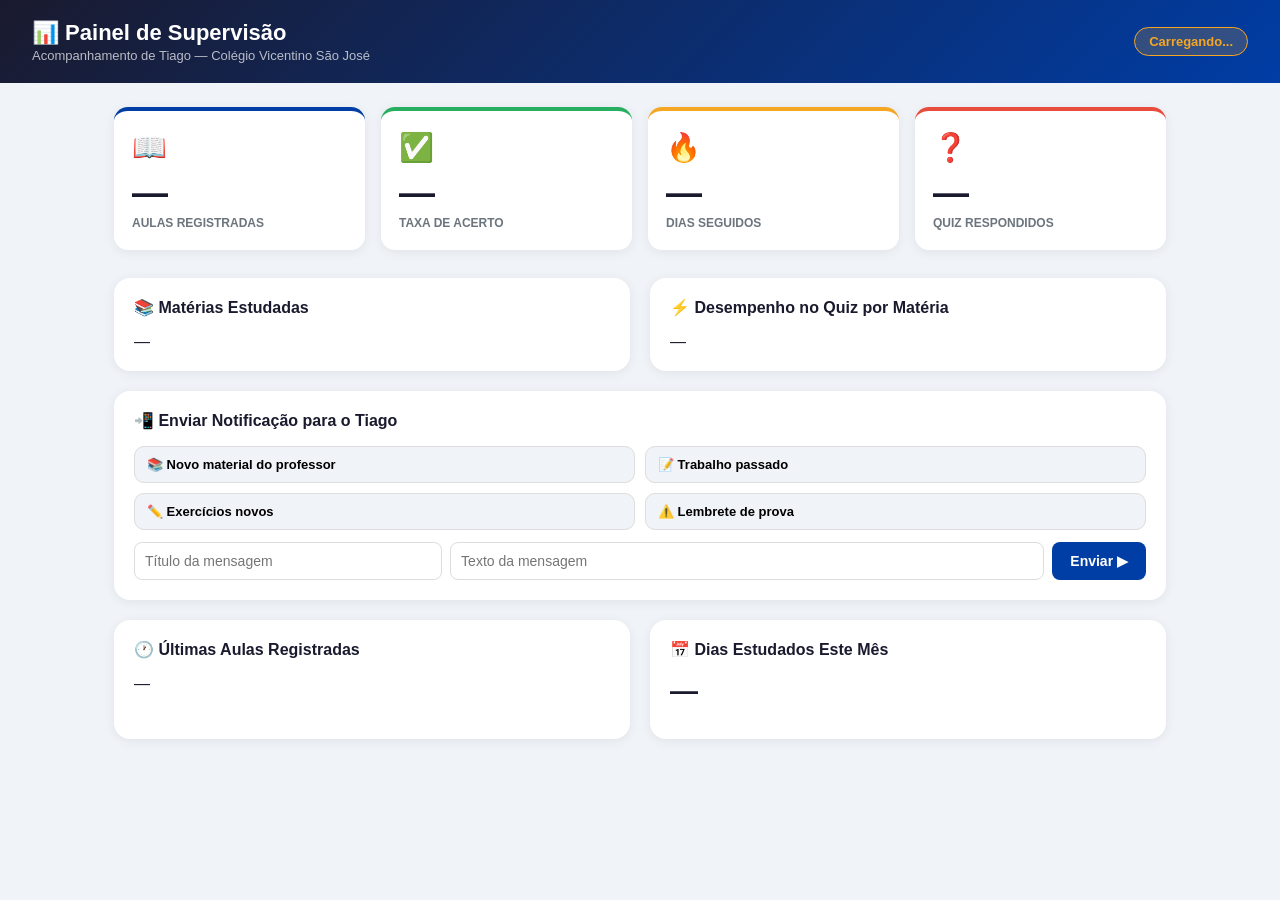
==== static/pais.html @ 263b2558 "Sistema de Estudos Tiago — deploy Railway" ====
<!DOCTYPE html>
<html lang="pt-BR">
<head>
<meta charset="UTF-8">
<meta name="viewport" content="width=device-width, initial-scale=1.0">
<title>📊 Painel dos Pais — Sistema Tiago</title>
<style>
* { box-sizing: border-box; margin: 0; padding: 0; }
body {
  font-family: -apple-system, BlinkMacSystemFont, 'Segoe UI', sans-serif;
  background: #f0f4f8; color: #1a1a2e; min-height: 100vh;
}
.header {
  background: linear-gradient(135deg, #1a1a2e 0%, #003DA5 100%);
  color: white; padding: 20px 32px;
  display: flex; align-items: center; justify-content: space-between;
}
.header h1 { font-size: 22px; font-weight: 800; }
.header-sub { font-size: 13px; opacity: 0.7; margin-top: 2px; }
.header-badge {
  background: rgba(245,166,35,0.2); border: 1.5px solid #F5A623;
  border-radius: 20px; padding: 6px 14px; font-size: 13px; font-weight: 700; color: #F5A623;
}
.container { max-width: 1100px; margin: 0 auto; padding: 24px 24px 48px; }

/* Grid */
.stats-grid { display: grid; grid-template-columns: repeat(4,1fr); gap: 16px; margin-bottom: 28px; }
.stat-card {
  background: white; border-radius: 14px; padding: 20px 18px;
  box-shadow: 0 2px 12px rgba(0,0,0,0.07); border-top: 4px solid;
}
.stat-card.blue   { border-color: #003DA5; }
.stat-card.green  { border-color: #27AE60; }
.stat-card.gold   { border-color: #F5A623; }
.stat-card.red    { border-color: #E74C3C; }
.stat-icon { font-size: 28px; margin-bottom: 8px; }
.stat-num  { font-size: 36px; font-weight: 900; }
.stat-label { font-size: 12px; color: #6C757D; font-weight: 600; text-transform: uppercase; margin-top: 2px; }

/* Row */
.row { display: grid; grid-template-columns: 1fr 1fr; gap: 20px; margin-bottom: 20px; }
.card { background: white; border-radius: 16px; padding: 20px; box-shadow: 0 2px 12px rgba(0,0,0,0.07); }
.card-title { font-size: 16px; font-weight: 700; margin-bottom: 16px; display: flex; align-items: center; gap: 8px; }

/* Matérias */
.materia-row {
  display: flex; align-items: center; gap: 12px;
  padding: 10px 0; border-bottom: 1px solid #f0f0f0;
}
.materia-row:last-child { border-bottom: none; }
.materia-nome { min-width: 130px; font-size: 14px; font-weight: 600; }
.progress-bar { flex: 1; height: 8px; background: #E9ECEF; border-radius: 99px; }
.progress-fill { height: 100%; border-radius: 99px; background: linear-gradient(90deg, #003DA5, #0052CC); }
.materia-count { min-width: 60px; text-align: right; font-size: 13px; color: #6C757D; }

/* Aulas */
.aula-item {
  padding: 12px 0; border-bottom: 1px solid #f0f0f0;
}
.aula-item:last-child { border-bottom: none; }
.aula-item-header { display: flex; justify-content: space-between; margin-bottom: 4px; }
.aula-mat { font-size: 13px; font-weight: 700; color: #003DA5; }
.aula-data { font-size: 12px; color: #6C757D; }
.aula-cap { font-size: 12px; color: #6C757D; margin-bottom: 4px; }
.aula-resumo { font-size: 13px; color: #333; line-height: 1.5; }
.tag {
  display: inline-block; font-size: 10px; font-weight: 700;
  border-radius: 99px; padding: 2px 8px; margin-top: 4px;
}
.tag-trim { background: #E9ECEF; color: #6C757D; }
.tag-fonte { background: rgba(0,61,165,0.1); color: #003DA5; }

/* Quiz desempenho */
.quiz-mat-row {
  display: flex; align-items: center; gap: 12px;
  padding: 10px 0; border-bottom: 1px solid #f0f0f0;
}
.quiz-mat-row:last-child { border-bottom: none; }
.qm-nome { flex: 1; font-size: 14px; font-weight: 600; }
.qm-resps { font-size: 13px; color: #6C757D; min-width: 80px; }
.taxa-badge {
  min-width: 60px; text-align: center; padding: 3px 10px;
  border-radius: 99px; font-size: 13px; font-weight: 700;
}
.taxa-alto  { background: rgba(39,174,96,0.1);  color: #27AE60; }
.taxa-medio { background: rgba(245,166,35,0.1); color: #F5A623; }
.taxa-baixo { background: rgba(231,76,60,0.1);  color: #E74C3C; }

/* Calendário streak */
.streak-grid {
  display: grid; grid-template-columns: repeat(7, 1fr);
  gap: 4px; margin-top: 8px;
}
.streak-day {
  aspect-ratio: 1; border-radius: 4px; background: #E9ECEF;
  display: flex; align-items: center; justify-content: center;
  font-size: 10px; color: #6C757D; font-weight: 600;
}
.streak-day.estudou { background: #003DA5; color: white; }
.streak-day.hoje { outline: 2px solid #F5A623; }

.full-row { margin-bottom: 20px; }

/* Alertas */
.alerta {
  background: rgba(231,76,60,0.08); border: 1.5px solid rgba(231,76,60,0.25);
  border-radius: 12px; padding: 14px 16px; margin-bottom: 12px;
  display: flex; align-items: flex-start; gap: 10px;
}
.alerta-icon { font-size: 20px; flex-shrink: 0; }
.alerta-texto { font-size: 14px; line-height: 1.5; }
.alerta-titulo { font-weight: 700; margin-bottom: 2px; }

.alerta-ok {
  background: rgba(39,174,96,0.08); border-color: rgba(39,174,96,0.25);
}

.notif-btn {
  background: #f0f4f8; border: 1.5px solid #ddd; border-radius: 10px;
  padding: 10px 12px; font-size: 13px; font-weight: 600; cursor: pointer;
  text-align: left; transition: background 0.15s;
}
.notif-btn:hover { background: #e2e8f0; border-color: #003DA5; }

@media (max-width: 768px) {
  .stats-grid { grid-template-columns: 1fr 1fr; }
  .row { grid-template-columns: 1fr; }
  div[style*="grid-template-columns:1fr 1fr"] { grid-template-columns: 1fr !important; }
}
</style>
</head>
<body>

<div class="header">
  <div>
    <h1>📊 Painel de Supervisão</h1>
    <div class="header-sub">Acompanhamento de Tiago — Colégio Vicentino São José</div>
  </div>
  <div id="status-badge" class="header-badge">Carregando...</div>
</div>

<div class="container">

  <!-- Stats gerais -->
  <div class="stats-grid">
    <div class="stat-card blue">
      <div class="stat-icon">📖</div>
      <div class="stat-num" id="p-aulas">—</div>
      <div class="stat-label">Aulas Registradas</div>
    </div>
    <div class="stat-card green">
      <div class="stat-icon">✅</div>
      <div class="stat-num" id="p-taxa">—</div>
      <div class="stat-label">Taxa de Acerto</div>
    </div>
    <div class="stat-card gold">
      <div class="stat-icon">🔥</div>
      <div class="stat-num" id="p-streak">—</div>
      <div class="stat-label">Dias Seguidos</div>
    </div>
    <div class="stat-card red">
      <div class="stat-icon">❓</div>
      <div class="stat-num" id="p-quiz">—</div>
      <div class="stat-label">Quiz Respondidos</div>
    </div>
  </div>

  <!-- Alertas -->
  <div id="alertas-container" class="full-row"></div>

  <!-- Row: Matérias + Desempenho quiz -->
  <div class="row">
    <div class="card">
      <div class="card-title">📚 Matérias Estudadas</div>
      <div id="p-materias">—</div>
    </div>
    <div class="card">
      <div class="card-title">⚡ Desempenho no Quiz por Matéria</div>
      <div id="p-quiz-detalhe">—</div>
    </div>
  </div>

  <!-- Notificação manual -->
  <div class="full-row">
    <div class="card">
      <div class="card-title">📲 Enviar Notificação para o Tiago</div>
      <div style="display:grid;grid-template-columns:1fr 1fr;gap:10px;margin-bottom:12px">
        <button class="notif-btn" onclick="enviarNotif('📚 Novo material!', 'Professor adicionou material novo. Confira no sistema!')">📚 Novo material do professor</button>
        <button class="notif-btn" onclick="enviarNotif('📝 Novo trabalho!', 'Foi passado um trabalho novo. Registre no sistema para organizar!')">📝 Trabalho passado</button>
        <button class="notif-btn" onclick="enviarNotif('✏️ Exercícios novos!', 'Há exercícios novos para fazer. Bora praticar!')">✏️ Exercícios novos</button>
        <button class="notif-btn" onclick="enviarNotif('⚠️ Prova se aproximando!', 'Não esqueça de usar a aba Véspera de Jogo para se preparar!')">⚠️ Lembrete de prova</button>
      </div>
      <div style="display:flex;gap:8px">
        <input id="notif-titulo" type="text" placeholder="Título da mensagem" style="flex:1;padding:10px;border:1.5px solid #ddd;border-radius:8px;font-size:14px">
        <input id="notif-corpo" type="text" placeholder="Texto da mensagem" style="flex:2;padding:10px;border:1.5px solid #ddd;border-radius:8px;font-size:14px">
        <button onclick="enviarNotifCustom()" style="background:#003DA5;color:white;border:none;border-radius:8px;padding:10px 18px;font-size:14px;font-weight:700;cursor:pointer">Enviar ▶</button>
      </div>
      <div id="notif-feedback" style="margin-top:8px;font-size:13px;color:#27AE60;display:none">✅ Notificação enviada!</div>
    </div>
  </div>

  <!-- Row: Últimas aulas + Streak -->
  <div class="row">
    <div class="card">
      <div class="card-title">🕐 Últimas Aulas Registradas</div>
      <div id="p-ultimas">—</div>
    </div>
    <div class="card">
      <div class="card-title">📅 Dias Estudados Este Mês</div>
      <div id="p-dias-count" style="font-size:28px;font-weight:800;margin-bottom:12px">—</div>
      <div id="p-calendario"></div>
    </div>
  </div>

</div>

<script>
async function carregarPainel() {
  const res = await fetch('/api/stats');
  const data = await res.json();

  // Status badge
  const streak = data.streak_atual;
  const badge = document.getElementById('status-badge');
  if (streak === 0) {
    badge.textContent = '⚠️ Sem treino hoje';
    badge.style.borderColor = '#E74C3C';
    badge.style.color = '#E74C3C';
    badge.style.background = 'rgba(231,76,60,0.1)';
  } else {
    badge.textContent = `🔥 ${streak} dias seguidos`;
  }

  // Cards
  document.getElementById('p-aulas').textContent   = data.total_aulas;
  document.getElementById('p-taxa').textContent    = `${data.taxa_acerto}%`;
  document.getElementById('p-streak').textContent  = data.streak_atual;
  document.getElementById('p-quiz').textContent    = data.total_respostas;
  document.getElementById('p-dias-count').textContent = `${data.dias_estudados_mes} dias`;

  // Alertas
  const alertasEl = document.getElementById('alertas-container');
  const hoje = new Date().toISOString().split('T')[0];
  const temAulaHoje = data.ultimas_aulas.some(a => a.data === hoje || a.criado_em?.startsWith(hoje));
  const alertas = [];

  if (data.total_aulas === 0) {
    alertas.push({ ok: false, icon: '🚨', titulo: 'Sistema ainda não foi usado', texto: 'Nenhuma aula foi registrada até agora. Incentive o Tiago a registrar a primeira aula de hoje!' });
  } else if (!temAulaHoje && streak === 0) {
    alertas.push({ ok: false, icon: '⚠️', titulo: 'Nenhum registro hoje', texto: 'Tiago ainda não registrou aulas hoje. O streak foi interrompido.' });
  } else if (temAulaHoje) {
    alertas.push({ ok: true, icon: '✅', titulo: 'Tiago estudou hoje!', texto: `Registros feitos hoje. Streak atual: ${streak} dias consecutivos.` });
  }

  if (data.taxa_acerto > 0 && data.taxa_acerto < 50) {
    alertas.push({ ok: false, icon: '📉', titulo: 'Taxa de acerto baixa no quiz', texto: `Taxa atual de ${data.taxa_acerto}%. Pode ser útil revisar o conteúdo juntos nas matérias com mais erros.` });
  }

  alertasEl.innerHTML = alertas.map(a => `
    <div class="alerta ${a.ok ? 'alerta-ok' : ''}">
      <div class="alerta-icon">${a.icon}</div>
      <div class="alerta-texto">
        <div class="alerta-titulo">${a.titulo}</div>
        ${a.texto}
      </div>
    </div>
  `).join('');

  // Matérias
  const maxAulas = Math.max(...data.por_materia.map(m => m.total_aulas), 1);
  document.getElementById('p-materias').innerHTML = data.por_materia.length === 0
    ? '<div style="color:#999;font-size:13px">Nenhuma aula registrada.</div>'
    : data.por_materia.map(m => `
      <div class="materia-row">
        <div class="materia-nome">${m.materia}</div>
        <div class="progress-bar">
          <div class="progress-fill" style="width:${Math.round(m.total_aulas/maxAulas*100)}%"></div>
        </div>
        <div class="materia-count">${m.total_aulas} aula${m.total_aulas !== 1 ? 's' : ''}</div>
      </div>
    `).join('');

  // Quiz por matéria
  document.getElementById('p-quiz-detalhe').innerHTML = data.desempenho_quiz.length === 0
    ? '<div style="color:#999;font-size:13px">Nenhum quiz respondido ainda.</div>'
    : data.desempenho_quiz.map(d => {
        const taxa = d.respostas > 0 ? Math.round(d.corretas / d.respostas * 100) : 0;
        const classe = taxa >= 70 ? 'taxa-alto' : taxa >= 50 ? 'taxa-medio' : 'taxa-baixo';
        return `
          <div class="quiz-mat-row">
            <div class="qm-nome">${d.materia}</div>
            <div class="qm-resps">${d.respostas} resp.</div>
            <div class="taxa-badge ${classe}">${taxa}%</div>
          </div>
        `;
      }).join('');

  // Últimas aulas
  document.getElementById('p-ultimas').innerHTML = data.ultimas_aulas.length === 0
    ? '<div style="color:#999;font-size:13px">Nenhuma aula registrada.</div>'
    : data.ultimas_aulas.map(a => `
        <div class="aula-item">
          <div class="aula-item-header">
            <div class="aula-mat">${a.materia}</div>
            <div class="aula-data">${formatarData(a.data)}</div>
          </div>
          ${a.capitulo ? `<div class="aula-cap">📖 ${a.capitulo}</div>` : ''}
          <div class="aula-resumo">${(a.resumo || '').substring(0,150)}${(a.resumo || '').length > 150 ? '...' : ''}</div>
          <span class="tag tag-trim">${a.trimestre}</span>
        </div>
      `).join('');

  // Calendário do mês
  const agora = new Date();
  const diasNoMes = new Date(agora.getFullYear(), agora.getMonth() + 1, 0).getDate();
  const diasEstudados = new Set();

  // Buscar dados de streaks
  try {
    const aulasRes = await fetch('/api/aulas');
    const aulasData = await aulasRes.json();
    aulasData.aulas.forEach(a => diasEstudados.add(a.data?.substring(0, 10)));
  } catch(e) {}

  const hoje2 = agora.toISOString().split('T')[0];
  document.getElementById('p-calendario').innerHTML = `
    <div class="streak-grid">
      ${Array.from({length: diasNoMes}, (_, i) => {
        const d = i + 1;
        const dateStr = `${agora.getFullYear()}-${String(agora.getMonth()+1).padStart(2,'0')}-${String(d).padStart(2,'0')}`;
        const estudou = diasEstudados.has(dateStr);
        const ehHoje = dateStr === hoje2;
        return `<div class="streak-day ${estudou ? 'estudou' : ''} ${ehHoje ? 'hoje' : ''}" title="${d}/${agora.getMonth()+1}">${d}</div>`;
      }).join('')}
    </div>
    <div style="margin-top:12px;font-size:12px;color:#6C757D;display:flex;gap:16px">
      <span>🟦 Estudou</span>
      <span>⬜ Sem registro</span>
      <span style="outline:2px solid #F5A623;display:inline-block;width:14px;height:14px;border-radius:3px"></span> Hoje
    </div>
  `;

  // Auto-refresh a cada 5 minutos
  setTimeout(carregarPainel, 300000);
}

function formatarData(dateStr) {
  if (!dateStr) return '';
  const d = new Date(dateStr + 'T12:00:00');
  return d.toLocaleDateString('pt-BR', { day: '2-digit', month: '2-digit', year: '2-digit' });
}

carregarPainel();

async function enviarNotif(titulo, corpo) {
  await fetch('/api/push/enviar', {
    method: 'POST',
    headers: { 'Content-Type': 'application/json' },
    body: JSON.stringify({ titulo, corpo })
  });
  mostrarFeedback();
}

async function enviarNotifCustom() {
  const titulo = document.getElementById('notif-titulo').value.trim();
  const corpo  = document.getElementById('notif-corpo').value.trim();
  if (!titulo || !corpo) return alert('Preencha título e texto.');
  await enviarNotif(titulo, corpo);
  document.getElementById('notif-titulo').value = '';
  document.getElementById('notif-corpo').value  = '';
}

function mostrarFeedback() {
  const el = document.getElementById('notif-feedback');
  el.style.display = 'block';
  setTimeout(() => el.style.display = 'none', 3000);
}
</script>
</body>
</html>
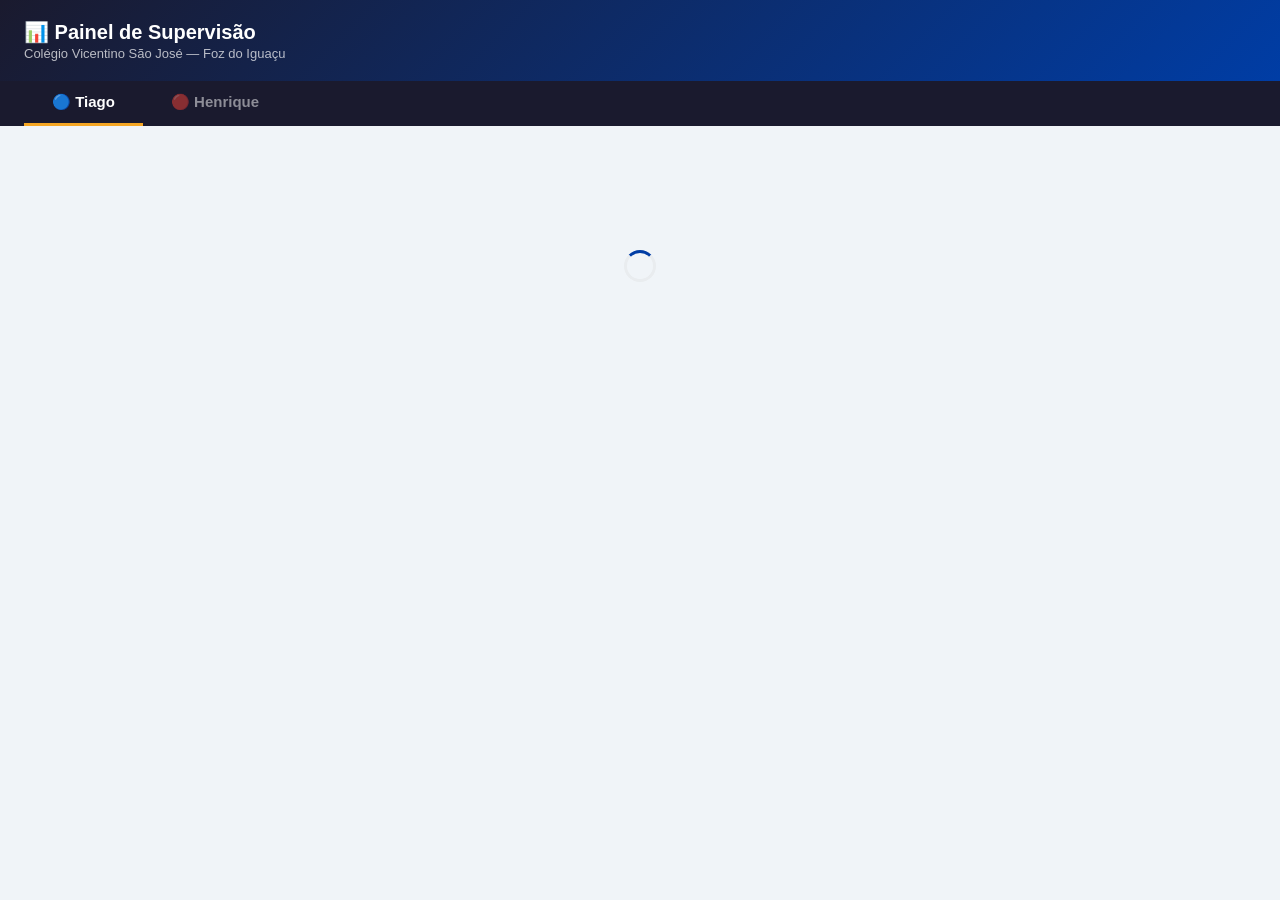
==== commit 25f1f2e5: "Painel dos pais com abas Tiago/Henrique e notificação por usuário" ====
--- a/static/pais.html
+++ b/static/pais.html
@@ -3,369 +3,273 @@
 <head>
 <meta charset="UTF-8">
 <meta name="viewport" content="width=device-width, initial-scale=1.0">
-<title>📊 Painel dos Pais — Sistema Tiago</title>
+<title>📊 Painel dos Pais</title>
 <style>
 * { box-sizing: border-box; margin: 0; padding: 0; }
-body {
-  font-family: -apple-system, BlinkMacSystemFont, 'Segoe UI', sans-serif;
-  background: #f0f4f8; color: #1a1a2e; min-height: 100vh;
-}
-.header {
-  background: linear-gradient(135deg, #1a1a2e 0%, #003DA5 100%);
-  color: white; padding: 20px 32px;
-  display: flex; align-items: center; justify-content: space-between;
-}
-.header h1 { font-size: 22px; font-weight: 800; }
+body { font-family: -apple-system, BlinkMacSystemFont, 'Segoe UI', sans-serif; background: #f0f4f8; color: #1a1a2e; min-height: 100vh; }
+
+.header { background: linear-gradient(135deg, #1a1a2e 0%, #003DA5 100%); color: white; padding: 20px 24px; }
+.header h1 { font-size: 20px; font-weight: 800; }
 .header-sub { font-size: 13px; opacity: 0.7; margin-top: 2px; }
-.header-badge {
-  background: rgba(245,166,35,0.2); border: 1.5px solid #F5A623;
-  border-radius: 20px; padding: 6px 14px; font-size: 13px; font-weight: 700; color: #F5A623;
-}
+
+.tabs { display: flex; gap: 0; background: #1a1a2e; padding: 0 24px; }
+.tab {
+  padding: 12px 28px; font-size: 15px; font-weight: 700; cursor: pointer;
+  color: rgba(255,255,255,0.5); border-bottom: 3px solid transparent;
+  transition: all 0.15s;
+}
+.tab.ativo { color: white; border-bottom-color: #F5A623; }
+
 .container { max-width: 1100px; margin: 0 auto; padding: 24px 24px 48px; }
 
-/* Grid */
-.stats-grid { display: grid; grid-template-columns: repeat(4,1fr); gap: 16px; margin-bottom: 28px; }
-.stat-card {
-  background: white; border-radius: 14px; padding: 20px 18px;
-  box-shadow: 0 2px 12px rgba(0,0,0,0.07); border-top: 4px solid;
-}
-.stat-card.blue   { border-color: #003DA5; }
-.stat-card.green  { border-color: #27AE60; }
-.stat-card.gold   { border-color: #F5A623; }
-.stat-card.red    { border-color: #E74C3C; }
-.stat-icon { font-size: 28px; margin-bottom: 8px; }
-.stat-num  { font-size: 36px; font-weight: 900; }
-.stat-label { font-size: 12px; color: #6C757D; font-weight: 600; text-transform: uppercase; margin-top: 2px; }
-
-/* Row */
+.stats-grid { display: grid; grid-template-columns: repeat(4,1fr); gap: 16px; margin-bottom: 24px; }
+.stat-card { background: white; border-radius: 14px; padding: 20px 18px; box-shadow: 0 2px 12px rgba(0,0,0,0.07); border-top: 4px solid; }
+.stat-card.blue  { border-color: #003DA5; }
+.stat-card.green { border-color: #27AE60; }
+.stat-card.gold  { border-color: #F5A623; }
+.stat-card.red   { border-color: #E74C3C; }
+.stat-icon  { font-size: 26px; margin-bottom: 8px; }
+.stat-num   { font-size: 34px; font-weight: 900; }
+.stat-label { font-size: 11px; color: #6C757D; font-weight: 600; text-transform: uppercase; margin-top: 2px; }
+
 .row { display: grid; grid-template-columns: 1fr 1fr; gap: 20px; margin-bottom: 20px; }
 .card { background: white; border-radius: 16px; padding: 20px; box-shadow: 0 2px 12px rgba(0,0,0,0.07); }
-.card-title { font-size: 16px; font-weight: 700; margin-bottom: 16px; display: flex; align-items: center; gap: 8px; }
-
-/* Matérias */
-.materia-row {
-  display: flex; align-items: center; gap: 12px;
-  padding: 10px 0; border-bottom: 1px solid #f0f0f0;
-}
+.card-title { font-size: 15px; font-weight: 700; margin-bottom: 14px; display: flex; align-items: center; gap: 8px; }
+.full-row { margin-bottom: 20px; }
+
+.materia-row { display: flex; align-items: center; gap: 12px; padding: 9px 0; border-bottom: 1px solid #f0f0f0; }
 .materia-row:last-child { border-bottom: none; }
-.materia-nome { min-width: 130px; font-size: 14px; font-weight: 600; }
-.progress-bar { flex: 1; height: 8px; background: #E9ECEF; border-radius: 99px; }
+.materia-nome { min-width: 130px; font-size: 13px; font-weight: 600; }
+.progress-bar { flex: 1; height: 7px; background: #E9ECEF; border-radius: 99px; }
 .progress-fill { height: 100%; border-radius: 99px; background: linear-gradient(90deg, #003DA5, #0052CC); }
-.materia-count { min-width: 60px; text-align: right; font-size: 13px; color: #6C757D; }
-
-/* Aulas */
-.aula-item {
-  padding: 12px 0; border-bottom: 1px solid #f0f0f0;
-}
+.materia-count { min-width: 60px; text-align: right; font-size: 12px; color: #6C757D; }
+
+.aula-item { padding: 11px 0; border-bottom: 1px solid #f0f0f0; }
 .aula-item:last-child { border-bottom: none; }
-.aula-item-header { display: flex; justify-content: space-between; margin-bottom: 4px; }
+.aula-item-header { display: flex; justify-content: space-between; margin-bottom: 3px; }
 .aula-mat { font-size: 13px; font-weight: 700; color: #003DA5; }
 .aula-data { font-size: 12px; color: #6C757D; }
-.aula-cap { font-size: 12px; color: #6C757D; margin-bottom: 4px; }
-.aula-resumo { font-size: 13px; color: #333; line-height: 1.5; }
-.tag {
-  display: inline-block; font-size: 10px; font-weight: 700;
-  border-radius: 99px; padding: 2px 8px; margin-top: 4px;
-}
+.aula-cap { font-size: 12px; color: #6C757D; margin-bottom: 3px; }
+.aula-resumo { font-size: 13px; color: #333; line-height: 1.4; }
+.tag { display: inline-block; font-size: 10px; font-weight: 700; border-radius: 99px; padding: 2px 8px; margin-top: 4px; }
 .tag-trim { background: #E9ECEF; color: #6C757D; }
-.tag-fonte { background: rgba(0,61,165,0.1); color: #003DA5; }
-
-/* Quiz desempenho */
-.quiz-mat-row {
-  display: flex; align-items: center; gap: 12px;
-  padding: 10px 0; border-bottom: 1px solid #f0f0f0;
-}
+
+.quiz-mat-row { display: flex; align-items: center; gap: 12px; padding: 9px 0; border-bottom: 1px solid #f0f0f0; }
 .quiz-mat-row:last-child { border-bottom: none; }
-.qm-nome { flex: 1; font-size: 14px; font-weight: 600; }
-.qm-resps { font-size: 13px; color: #6C757D; min-width: 80px; }
-.taxa-badge {
-  min-width: 60px; text-align: center; padding: 3px 10px;
-  border-radius: 99px; font-size: 13px; font-weight: 700;
-}
+.qm-nome { flex: 1; font-size: 13px; font-weight: 600; }
+.qm-resps { font-size: 12px; color: #6C757D; min-width: 70px; }
+.taxa-badge { min-width: 55px; text-align: center; padding: 3px 8px; border-radius: 99px; font-size: 12px; font-weight: 700; }
 .taxa-alto  { background: rgba(39,174,96,0.1);  color: #27AE60; }
 .taxa-medio { background: rgba(245,166,35,0.1); color: #F5A623; }
 .taxa-baixo { background: rgba(231,76,60,0.1);  color: #E74C3C; }
 
-/* Calendário streak */
-.streak-grid {
-  display: grid; grid-template-columns: repeat(7, 1fr);
-  gap: 4px; margin-top: 8px;
-}
-.streak-day {
-  aspect-ratio: 1; border-radius: 4px; background: #E9ECEF;
-  display: flex; align-items: center; justify-content: center;
-  font-size: 10px; color: #6C757D; font-weight: 600;
-}
+.streak-grid { display: grid; grid-template-columns: repeat(7, 1fr); gap: 4px; margin-top: 8px; }
+.streak-day { aspect-ratio: 1; border-radius: 4px; background: #E9ECEF; display: flex; align-items: center; justify-content: center; font-size: 10px; color: #6C757D; font-weight: 600; }
 .streak-day.estudou { background: #003DA5; color: white; }
 .streak-day.hoje { outline: 2px solid #F5A623; }
 
-.full-row { margin-bottom: 20px; }
-
-/* Alertas */
-.alerta {
-  background: rgba(231,76,60,0.08); border: 1.5px solid rgba(231,76,60,0.25);
-  border-radius: 12px; padding: 14px 16px; margin-bottom: 12px;
-  display: flex; align-items: flex-start; gap: 10px;
-}
-.alerta-icon { font-size: 20px; flex-shrink: 0; }
-.alerta-texto { font-size: 14px; line-height: 1.5; }
+.alerta { background: rgba(231,76,60,0.08); border: 1.5px solid rgba(231,76,60,0.25); border-radius: 12px; padding: 13px 16px; margin-bottom: 12px; display: flex; align-items: flex-start; gap: 10px; }
+.alerta-ok { background: rgba(39,174,96,0.08); border-color: rgba(39,174,96,0.25); }
+.alerta-icon { font-size: 18px; flex-shrink: 0; }
+.alerta-texto { font-size: 13px; line-height: 1.5; }
 .alerta-titulo { font-weight: 700; margin-bottom: 2px; }
 
-.alerta-ok {
-  background: rgba(39,174,96,0.08); border-color: rgba(39,174,96,0.25);
-}
-
-.notif-btn {
-  background: #f0f4f8; border: 1.5px solid #ddd; border-radius: 10px;
-  padding: 10px 12px; font-size: 13px; font-weight: 600; cursor: pointer;
-  text-align: left; transition: background 0.15s;
-}
+.notif-btn { background: #f0f4f8; border: 1.5px solid #ddd; border-radius: 10px; padding: 10px 12px; font-size: 13px; font-weight: 600; cursor: pointer; text-align: left; transition: background 0.15s; }
 .notif-btn:hover { background: #e2e8f0; border-color: #003DA5; }
+
+.spinner { display: inline-block; width: 32px; height: 32px; border: 3px solid #E9ECEF; border-top-color: #003DA5; border-radius: 50%; animation: spin 0.8s linear infinite; margin: 40px auto; display: block; }
+@keyframes spin { to { transform: rotate(360deg); } }
 
 @media (max-width: 768px) {
   .stats-grid { grid-template-columns: 1fr 1fr; }
   .row { grid-template-columns: 1fr; }
-  div[style*="grid-template-columns:1fr 1fr"] { grid-template-columns: 1fr !important; }
+  .tab { padding: 12px 18px; font-size: 14px; }
 }
 </style>
 </head>
 <body>
 
 <div class="header">
-  <div>
-    <h1>📊 Painel de Supervisão</h1>
-    <div class="header-sub">Acompanhamento de Tiago — Colégio Vicentino São José</div>
-  </div>
-  <div id="status-badge" class="header-badge">Carregando...</div>
+  <h1>📊 Painel de Supervisão</h1>
+  <div class="header-sub">Colégio Vicentino São José — Foz do Iguaçu</div>
 </div>
 
-<div class="container">
-
-  <!-- Stats gerais -->
-  <div class="stats-grid">
-    <div class="stat-card blue">
-      <div class="stat-icon">📖</div>
-      <div class="stat-num" id="p-aulas">—</div>
-      <div class="stat-label">Aulas Registradas</div>
-    </div>
-    <div class="stat-card green">
-      <div class="stat-icon">✅</div>
-      <div class="stat-num" id="p-taxa">—</div>
-      <div class="stat-label">Taxa de Acerto</div>
-    </div>
-    <div class="stat-card gold">
-      <div class="stat-icon">🔥</div>
-      <div class="stat-num" id="p-streak">—</div>
-      <div class="stat-label">Dias Seguidos</div>
-    </div>
-    <div class="stat-card red">
-      <div class="stat-icon">❓</div>
-      <div class="stat-num" id="p-quiz">—</div>
-      <div class="stat-label">Quiz Respondidos</div>
-    </div>
-  </div>
-
-  <!-- Alertas -->
-  <div id="alertas-container" class="full-row"></div>
-
-  <!-- Row: Matérias + Desempenho quiz -->
-  <div class="row">
-    <div class="card">
-      <div class="card-title">📚 Matérias Estudadas</div>
-      <div id="p-materias">—</div>
-    </div>
-    <div class="card">
-      <div class="card-title">⚡ Desempenho no Quiz por Matéria</div>
-      <div id="p-quiz-detalhe">—</div>
-    </div>
-  </div>
-
-  <!-- Notificação manual -->
-  <div class="full-row">
-    <div class="card">
-      <div class="card-title">📲 Enviar Notificação para o Tiago</div>
-      <div style="display:grid;grid-template-columns:1fr 1fr;gap:10px;margin-bottom:12px">
-        <button class="notif-btn" onclick="enviarNotif('📚 Novo material!', 'Professor adicionou material novo. Confira no sistema!')">📚 Novo material do professor</button>
-        <button class="notif-btn" onclick="enviarNotif('📝 Novo trabalho!', 'Foi passado um trabalho novo. Registre no sistema para organizar!')">📝 Trabalho passado</button>
-        <button class="notif-btn" onclick="enviarNotif('✏️ Exercícios novos!', 'Há exercícios novos para fazer. Bora praticar!')">✏️ Exercícios novos</button>
-        <button class="notif-btn" onclick="enviarNotif('⚠️ Prova se aproximando!', 'Não esqueça de usar a aba Véspera de Jogo para se preparar!')">⚠️ Lembrete de prova</button>
-      </div>
-      <div style="display:flex;gap:8px">
-        <input id="notif-titulo" type="text" placeholder="Título da mensagem" style="flex:1;padding:10px;border:1.5px solid #ddd;border-radius:8px;font-size:14px">
-        <input id="notif-corpo" type="text" placeholder="Texto da mensagem" style="flex:2;padding:10px;border:1.5px solid #ddd;border-radius:8px;font-size:14px">
-        <button onclick="enviarNotifCustom()" style="background:#003DA5;color:white;border:none;border-radius:8px;padding:10px 18px;font-size:14px;font-weight:700;cursor:pointer">Enviar ▶</button>
-      </div>
-      <div id="notif-feedback" style="margin-top:8px;font-size:13px;color:#27AE60;display:none">✅ Notificação enviada!</div>
-    </div>
-  </div>
-
-  <!-- Row: Últimas aulas + Streak -->
-  <div class="row">
-    <div class="card">
-      <div class="card-title">🕐 Últimas Aulas Registradas</div>
-      <div id="p-ultimas">—</div>
-    </div>
-    <div class="card">
-      <div class="card-title">📅 Dias Estudados Este Mês</div>
-      <div id="p-dias-count" style="font-size:28px;font-weight:800;margin-bottom:12px">—</div>
-      <div id="p-calendario"></div>
-    </div>
-  </div>
-
+<div class="tabs">
+  <div class="tab ativo" onclick="trocarAba('tiago')">🔵 Tiago</div>
+  <div class="tab" onclick="trocarAba('henrique')">🔴 Henrique</div>
 </div>
 
+<div class="container" id="conteudo">
+  <div style="text-align:center;padding:60px 0"><div class="spinner"></div></div>
+</div>
+
 <script>
-async function carregarPainel() {
-  const res = await fetch('/api/stats');
-  const data = await res.json();
-
-  // Status badge
-  const streak = data.streak_atual;
-  const badge = document.getElementById('status-badge');
-  if (streak === 0) {
-    badge.textContent = '⚠️ Sem treino hoje';
-    badge.style.borderColor = '#E74C3C';
-    badge.style.color = '#E74C3C';
-    badge.style.background = 'rgba(231,76,60,0.1)';
-  } else {
-    badge.textContent = `🔥 ${streak} dias seguidos`;
+let abaAtiva = 'tiago';
+
+function trocarAba(usuario) {
+  abaAtiva = usuario;
+  document.querySelectorAll('.tab').forEach((t, i) => {
+    t.classList.toggle('ativo', (i === 0 && usuario === 'tiago') || (i === 1 && usuario === 'henrique'));
+  });
+  carregarPainel(usuario);
+}
+
+async function carregarPainel(usuario) {
+  document.getElementById('conteudo').innerHTML = '<div style="text-align:center;padding:60px 0"><div class="spinner"></div></div>';
+
+  const [stats, aulasRes] = await Promise.all([
+    fetch(`/api/stats?usuario=${usuario}`).then(r => r.json()),
+    fetch(`/api/aulas?usuario=${usuario}`).then(r => r.json())
+  ]);
+
+  const nome = usuario === 'tiago' ? 'Tiago' : 'Henrique';
+  const serie = usuario === 'tiago' ? '1º ano EM' : '6º ano EF';
+  const hoje = new Date().toISOString().split('T')[0];
+  const aulas = aulasRes.aulas || [];
+
+  // Alertas
+  const streak = stats.streak_atual;
+  const temHoje = aulas.some(a => (a.data || '').startsWith(hoje));
+  const alertas = [];
+  if (stats.total_aulas === 0) {
+    alertas.push({ ok: false, icon: '🚨', titulo: 'Sistema ainda não foi usado', texto: `${nome} ainda não registrou nenhuma aula.` });
+  } else if (!temHoje && streak === 0) {
+    alertas.push({ ok: false, icon: '⚠️', titulo: 'Nenhum registro hoje', texto: `${nome} não registrou aulas hoje. O streak foi interrompido.` });
+  } else if (temHoje) {
+    alertas.push({ ok: true, icon: '✅', titulo: `${nome} estudou hoje!`, texto: `Streak atual: ${streak} dia${streak !== 1 ? 's' : ''} consecutivo${streak !== 1 ? 's' : ''}.` });
   }
-
-  // Cards
-  document.getElementById('p-aulas').textContent   = data.total_aulas;
-  document.getElementById('p-taxa').textContent    = `${data.taxa_acerto}%`;
-  document.getElementById('p-streak').textContent  = data.streak_atual;
-  document.getElementById('p-quiz').textContent    = data.total_respostas;
-  document.getElementById('p-dias-count').textContent = `${data.dias_estudados_mes} dias`;
-
-  // Alertas
-  const alertasEl = document.getElementById('alertas-container');
-  const hoje = new Date().toISOString().split('T')[0];
-  const temAulaHoje = data.ultimas_aulas.some(a => a.data === hoje || a.criado_em?.startsWith(hoje));
-  const alertas = [];
-
-  if (data.total_aulas === 0) {
-    alertas.push({ ok: false, icon: '🚨', titulo: 'Sistema ainda não foi usado', texto: 'Nenhuma aula foi registrada até agora. Incentive o Tiago a registrar a primeira aula de hoje!' });
-  } else if (!temAulaHoje && streak === 0) {
-    alertas.push({ ok: false, icon: '⚠️', titulo: 'Nenhum registro hoje', texto: 'Tiago ainda não registrou aulas hoje. O streak foi interrompido.' });
-  } else if (temAulaHoje) {
-    alertas.push({ ok: true, icon: '✅', titulo: 'Tiago estudou hoje!', texto: `Registros feitos hoje. Streak atual: ${streak} dias consecutivos.` });
+  if (stats.taxa_acerto > 0 && stats.taxa_acerto < 50) {
+    alertas.push({ ok: false, icon: '📉', titulo: 'Taxa de acerto baixa', texto: `Taxa atual de ${stats.taxa_acerto}%. Vale revisar as matérias com mais erros.` });
   }
 
-  if (data.taxa_acerto > 0 && data.taxa_acerto < 50) {
-    alertas.push({ ok: false, icon: '📉', titulo: 'Taxa de acerto baixa no quiz', texto: `Taxa atual de ${data.taxa_acerto}%. Pode ser útil revisar o conteúdo juntos nas matérias com mais erros.` });
-  }
-
-  alertasEl.innerHTML = alertas.map(a => `
-    <div class="alerta ${a.ok ? 'alerta-ok' : ''}">
-      <div class="alerta-icon">${a.icon}</div>
-      <div class="alerta-texto">
-        <div class="alerta-titulo">${a.titulo}</div>
-        ${a.texto}
-      </div>
-    </div>
-  `).join('');
+  // Calendário
+  const agora = new Date();
+  const diasNoMes = new Date(agora.getFullYear(), agora.getMonth() + 1, 0).getDate();
+  const diasEstudados = new Set(aulas.map(a => (a.data || '').substring(0, 10)));
+  const calendario = Array.from({length: diasNoMes}, (_, i) => {
+    const d = i + 1;
+    const ds = `${agora.getFullYear()}-${String(agora.getMonth()+1).padStart(2,'0')}-${String(d).padStart(2,'0')}`;
+    return `<div class="streak-day ${diasEstudados.has(ds) ? 'estudou' : ''} ${ds === hoje ? 'hoje' : ''}" title="${d}/${agora.getMonth()+1}">${d}</div>`;
+  }).join('');
 
   // Matérias
-  const maxAulas = Math.max(...data.por_materia.map(m => m.total_aulas), 1);
-  document.getElementById('p-materias').innerHTML = data.por_materia.length === 0
+  const maxAulas = Math.max(...(stats.por_materia || []).map(m => m.total_aulas), 1);
+  const materiasHTML = (stats.por_materia || []).length === 0
     ? '<div style="color:#999;font-size:13px">Nenhuma aula registrada.</div>'
-    : data.por_materia.map(m => `
-      <div class="materia-row">
-        <div class="materia-nome">${m.materia}</div>
-        <div class="progress-bar">
-          <div class="progress-fill" style="width:${Math.round(m.total_aulas/maxAulas*100)}%"></div>
-        </div>
-        <div class="materia-count">${m.total_aulas} aula${m.total_aulas !== 1 ? 's' : ''}</div>
-      </div>
-    `).join('');
+    : stats.por_materia.map(m => `
+        <div class="materia-row">
+          <div class="materia-nome">${m.materia}</div>
+          <div class="progress-bar"><div class="progress-fill" style="width:${Math.round(m.total_aulas/maxAulas*100)}%"></div></div>
+          <div class="materia-count">${m.total_aulas} aula${m.total_aulas !== 1 ? 's' : ''}</div>
+        </div>`).join('');
 
   // Quiz por matéria
-  document.getElementById('p-quiz-detalhe').innerHTML = data.desempenho_quiz.length === 0
+  const quizHTML = (stats.desempenho_quiz || []).length === 0
     ? '<div style="color:#999;font-size:13px">Nenhum quiz respondido ainda.</div>'
-    : data.desempenho_quiz.map(d => {
+    : stats.desempenho_quiz.map(d => {
         const taxa = d.respostas > 0 ? Math.round(d.corretas / d.respostas * 100) : 0;
-        const classe = taxa >= 70 ? 'taxa-alto' : taxa >= 50 ? 'taxa-medio' : 'taxa-baixo';
-        return `
-          <div class="quiz-mat-row">
-            <div class="qm-nome">${d.materia}</div>
-            <div class="qm-resps">${d.respostas} resp.</div>
-            <div class="taxa-badge ${classe}">${taxa}%</div>
-          </div>
-        `;
+        const cl = taxa >= 70 ? 'taxa-alto' : taxa >= 50 ? 'taxa-medio' : 'taxa-baixo';
+        return `<div class="quiz-mat-row"><div class="qm-nome">${d.materia}</div><div class="qm-resps">${d.respostas} resp.</div><div class="taxa-badge ${cl}">${taxa}%</div></div>`;
       }).join('');
 
   // Últimas aulas
-  document.getElementById('p-ultimas').innerHTML = data.ultimas_aulas.length === 0
+  const ultimasHTML = aulas.length === 0
     ? '<div style="color:#999;font-size:13px">Nenhuma aula registrada.</div>'
-    : data.ultimas_aulas.map(a => `
+    : aulas.slice(0, 8).map(a => `
         <div class="aula-item">
           <div class="aula-item-header">
             <div class="aula-mat">${a.materia}</div>
             <div class="aula-data">${formatarData(a.data)}</div>
           </div>
           ${a.capitulo ? `<div class="aula-cap">📖 ${a.capitulo}</div>` : ''}
-          <div class="aula-resumo">${(a.resumo || '').substring(0,150)}${(a.resumo || '').length > 150 ? '...' : ''}</div>
+          <div class="aula-resumo">${(a.resumo || '').substring(0,150)}${(a.resumo||'').length > 150 ? '...' : ''}</div>
           <span class="tag tag-trim">${a.trimestre}</span>
+        </div>`).join('');
+
+  // Botões de notificação rápida
+  const notifBtns = [
+    ['📚 Novo material!', 'Professor adicionou material novo. Confira no sistema!', '📚 Novo material'],
+    ['📝 Trabalho passado', `Foi passado um trabalho novo, ${nome}. Registre no sistema!`, '📝 Trabalho novo'],
+    ['✏️ Exercícios novos!', 'Há exercícios novos para fazer. Bora praticar!', '✏️ Exercícios'],
+    ['⚠️ Prova chegando!', 'Não esqueça de usar a Véspera de Jogo para se preparar!', '⚠️ Prova'],
+  ].map(([titulo, corpo, label]) =>
+    `<button class="notif-btn" onclick="enviarNotif('${titulo}','${corpo}','${usuario}')">${label}</button>`
+  ).join('');
+
+  document.getElementById('conteudo').innerHTML = `
+    <!-- Stats -->
+    <div class="stats-grid">
+      <div class="stat-card blue"><div class="stat-icon">📖</div><div class="stat-num">${stats.total_aulas}</div><div class="stat-label">Aulas Registradas</div></div>
+      <div class="stat-card green"><div class="stat-icon">✅</div><div class="stat-num">${stats.taxa_acerto}%</div><div class="stat-label">Taxa de Acerto</div></div>
+      <div class="stat-card gold"><div class="stat-icon">🔥</div><div class="stat-num">${stats.streak_atual}</div><div class="stat-label">Dias Seguidos</div></div>
+      <div class="stat-card red"><div class="stat-icon">❓</div><div class="stat-num">${stats.total_respostas}</div><div class="stat-label">Quiz Respondidos</div></div>
+    </div>
+
+    <!-- Alertas -->
+    <div class="full-row">
+      ${alertas.map(a => `
+        <div class="alerta ${a.ok ? 'alerta-ok' : ''}">
+          <div class="alerta-icon">${a.icon}</div>
+          <div class="alerta-texto"><div class="alerta-titulo">${a.titulo}</div>${a.texto}</div>
+        </div>`).join('')}
+    </div>
+
+    <!-- Matérias + Quiz -->
+    <div class="row">
+      <div class="card"><div class="card-title">📚 Matérias Estudadas</div>${materiasHTML}</div>
+      <div class="card"><div class="card-title">⚡ Desempenho no Quiz</div>${quizHTML}</div>
+    </div>
+
+    <!-- Notificações -->
+    <div class="full-row">
+      <div class="card">
+        <div class="card-title">📲 Enviar Notificação para ${nome}</div>
+        <div style="display:grid;grid-template-columns:1fr 1fr;gap:10px;margin-bottom:12px">${notifBtns}</div>
+        <div style="display:flex;gap:8px;flex-wrap:wrap">
+          <input id="notif-titulo" type="text" placeholder="Título" style="flex:1;min-width:120px;padding:10px;border:1.5px solid #ddd;border-radius:8px;font-size:14px">
+          <input id="notif-corpo" type="text" placeholder="Texto da mensagem" style="flex:2;min-width:160px;padding:10px;border:1.5px solid #ddd;border-radius:8px;font-size:14px">
+          <button onclick="enviarNotifCustom('${usuario}')" style="background:#003DA5;color:white;border:none;border-radius:8px;padding:10px 18px;font-size:14px;font-weight:700;cursor:pointer">Enviar ▶</button>
         </div>
-      `).join('');
-
-  // Calendário do mês
-  const agora = new Date();
-  const diasNoMes = new Date(agora.getFullYear(), agora.getMonth() + 1, 0).getDate();
-  const diasEstudados = new Set();
-
-  // Buscar dados de streaks
-  try {
-    const aulasRes = await fetch('/api/aulas');
-    const aulasData = await aulasRes.json();
-    aulasData.aulas.forEach(a => diasEstudados.add(a.data?.substring(0, 10)));
-  } catch(e) {}
-
-  const hoje2 = agora.toISOString().split('T')[0];
-  document.getElementById('p-calendario').innerHTML = `
-    <div class="streak-grid">
-      ${Array.from({length: diasNoMes}, (_, i) => {
-        const d = i + 1;
-        const dateStr = `${agora.getFullYear()}-${String(agora.getMonth()+1).padStart(2,'0')}-${String(d).padStart(2,'0')}`;
-        const estudou = diasEstudados.has(dateStr);
-        const ehHoje = dateStr === hoje2;
-        return `<div class="streak-day ${estudou ? 'estudou' : ''} ${ehHoje ? 'hoje' : ''}" title="${d}/${agora.getMonth()+1}">${d}</div>`;
-      }).join('')}
-    </div>
-    <div style="margin-top:12px;font-size:12px;color:#6C757D;display:flex;gap:16px">
-      <span>🟦 Estudou</span>
-      <span>⬜ Sem registro</span>
-      <span style="outline:2px solid #F5A623;display:inline-block;width:14px;height:14px;border-radius:3px"></span> Hoje
+        <div id="notif-feedback" style="margin-top:8px;font-size:13px;color:#27AE60;display:none">✅ Notificação enviada!</div>
+      </div>
+    </div>
+
+    <!-- Últimas aulas + Calendário -->
+    <div class="row">
+      <div class="card"><div class="card-title">🕐 Últimas Aulas</div>${ultimasHTML}</div>
+      <div class="card">
+        <div class="card-title">📅 Dias Estudados Este Mês</div>
+        <div style="font-size:26px;font-weight:800;margin-bottom:10px">${stats.dias_estudados_mes} dias</div>
+        <div class="streak-grid">${calendario}</div>
+        <div style="margin-top:10px;font-size:11px;color:#6C757D;display:flex;gap:14px">
+          <span>🟦 Estudou</span><span>⬜ Sem registro</span>
+        </div>
+      </div>
     </div>
   `;
 
-  // Auto-refresh a cada 5 minutos
-  setTimeout(carregarPainel, 300000);
+  setTimeout(() => carregarPainel(abaAtiva), 300000);
 }
 
 function formatarData(dateStr) {
   if (!dateStr) return '';
-  const d = new Date(dateStr + 'T12:00:00');
-  return d.toLocaleDateString('pt-BR', { day: '2-digit', month: '2-digit', year: '2-digit' });
-}
-
-carregarPainel();
-
-async function enviarNotif(titulo, corpo) {
-  await fetch('/api/push/enviar', {
+  return new Date(dateStr + 'T12:00:00').toLocaleDateString('pt-BR', { day: '2-digit', month: '2-digit', year: '2-digit' });
+}
+
+async function enviarNotif(titulo, corpo, usuario) {
+  await fetch('/api/push/enviar-usuario', {
     method: 'POST',
     headers: { 'Content-Type': 'application/json' },
-    body: JSON.stringify({ titulo, corpo })
+    body: JSON.stringify({ titulo, corpo, usuario })
   });
   mostrarFeedback();
 }
 
-async function enviarNotifCustom() {
+async function enviarNotifCustom(usuario) {
   const titulo = document.getElementById('notif-titulo').value.trim();
   const corpo  = document.getElementById('notif-corpo').value.trim();
   if (!titulo || !corpo) return alert('Preencha título e texto.');
-  await enviarNotif(titulo, corpo);
+  await enviarNotif(titulo, corpo, usuario);
   document.getElementById('notif-titulo').value = '';
   document.getElementById('notif-corpo').value  = '';
 }
@@ -375,6 +279,8 @@
   el.style.display = 'block';
   setTimeout(() => el.style.display = 'none', 3000);
 }
+
+carregarPainel('tiago');
 </script>
 </body>
 </html>
